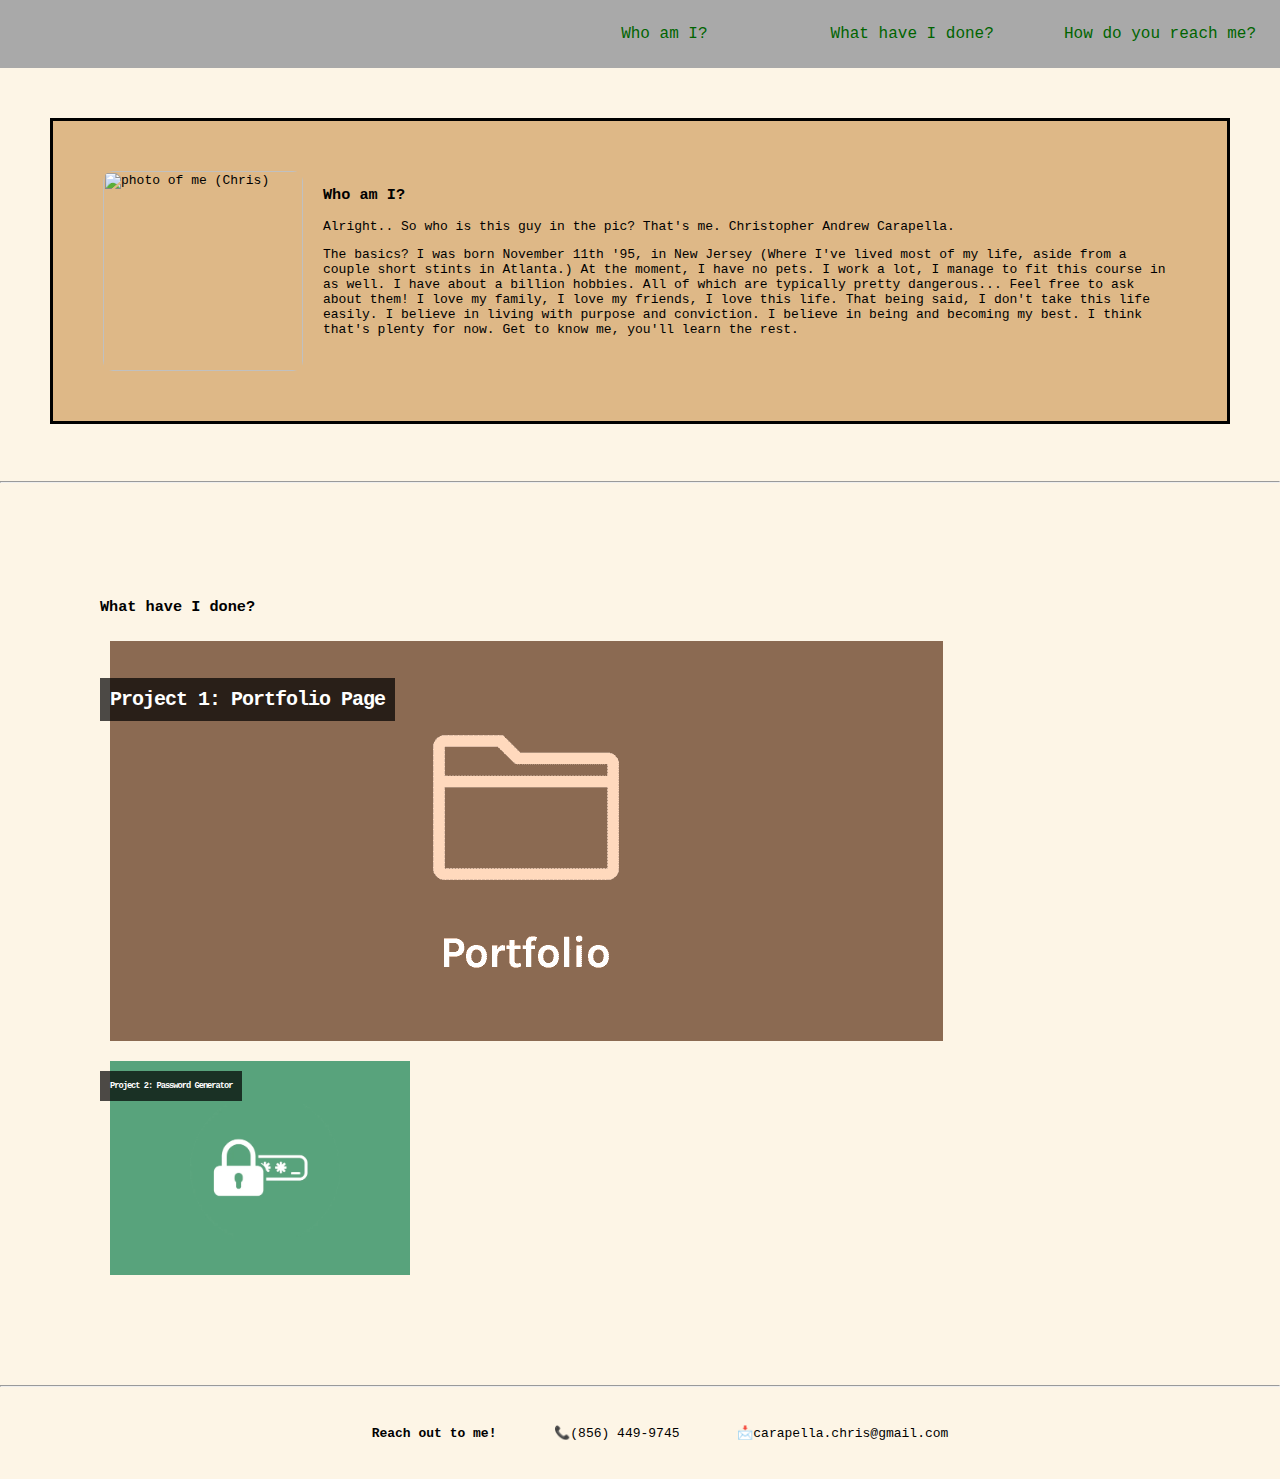
==== index.html @ 02ae519a "adding files" ====
<html lang="en">
<head>
    <meta charset="UTF-8">
    <meta http-equiv="X-UA-Compatible" content="IE=edge">
    <meta name="viewport" content="width=device-width, initial-scale=1.0">
    <title>Portfolio de Chris</title>
    <link rel="stylesheet" href="./assets/style.css">
</head>
<body>
    <nav class="navbar">
        <ul>
            <li><a href="#about-me">Who am I?</a></li>
            <li><a href="#works">What have I done?</a></li>
            <li><a href="#contact">How do you reach me?</a></li>
        </ul>
    </nav>

    <section id="about-me">
        <img src="./assets/IMG_2189.JPG" alt="photo of me (Chris)">
        <h3>Who am I?</h3>
        <p>Alright.. So who is this guy in the pic? That's me. Christopher Andrew Carapella.</p>
        <p>The basics? I was born November 11th '95, in New Jersey (Where I've lived most of my life, aside from a couple short stints in Atlanta.) 
            At the moment, I have no pets. I work a lot, I manage to fit this course in as well. I have about a billion hobbies. 
            All of which are typically pretty dangerous... Feel free to ask about them! I love my family, I love my friends, I love this life.
            That being said, I don't take this life easily. I believe in living with purpose and conviction. I believe in being and becoming my best. 
            I think that's plenty for now. Get to know me, you'll learn the rest. </p>
    </section>
    <hr>
    <section id="works" >
        <h3>What have I done?</h3>
        <div class="portfolio">
            <a href="https://www.google.com"><img src="./assets/portfolio-image.png" alt="portfolio thumbnail"/></a>
            <h6><span>Project 1: Portfolio Page</span></h6>
        </div>
        <div class="password">
            <a href="https://www.google.com"><img src="./assets/password-image.webp" alt="password thumbnail" width="300px"></a>
            <h6><span>Project 2: Password Generator</span></h6>
        </div>

    </section>
    <hr>
    <section id="contact">
        <ul>
            <li><b>Reach out to me!</b></li>
            <li>📞(856) 449-9745</li>
            <li>📩carapella.chris@gmail.com</li>
        </ul>

    </section>

</body>
</html>
---- assets/style.css ----
html {
    scroll-behavior: smooth;
}

body {
    margin: 0;
    padding: 0;
    background-color: oldlace;
    font-family: monospace;
}

.navbar ul {
    list-style: none;
    background-color: darkgray;
    padding: 0;
    margin: 0;
    text-align: right;
}

.navbar li {
    display: inline-block;
    font-size: 16px;
}

.navbar a {
    text-decoration: none;
    color: darkgreen;
    width: 200px;
    display: block;
    padding: 25px 20px;
    text-align: center;
}

.navbar a:hover {
    background-color:dimgray;
}

#about-me {
    border-style: solid;
    margin: 50px;
    padding: 50;
    background-color: burlywood;
    display: inline-block;

}
#about-me img {
    height: 200px;
    float: left;
    margin-right: 20px;
    border-radius: 10px;
}

#works{ 
    margin: 50px;
    padding: 50;
    /* position: relative;  */
    /* background-color: burlywood; */
 }

 #works div {
    padding: 10;
 }
 
 .portfolio { 
    position: relative; 
    width: 100%; /* for IE 6 */
 }

 .password {
    position: relative;
 }
 
 .portfolio h6, .password h6 { 
    position: absolute; 
    top: 10px; 
    left: 0; 
    width: 100%; 
 }

.portfolio h6 { 
    font-size: x-large;
 }
 
.portfolio h6 span, .password h6 span {
    color: white;
    letter-spacing: -1px;  
    background: rgb(0, 0, 0); /* fallback color */
    background: rgba(0, 0, 0, 0.7);
    padding: 10px; 

 }

#contact ul {
    list-style: none;
    text-align: center;
 }

#contact li {
    display:inline-block;
    padding: 25px;
 }
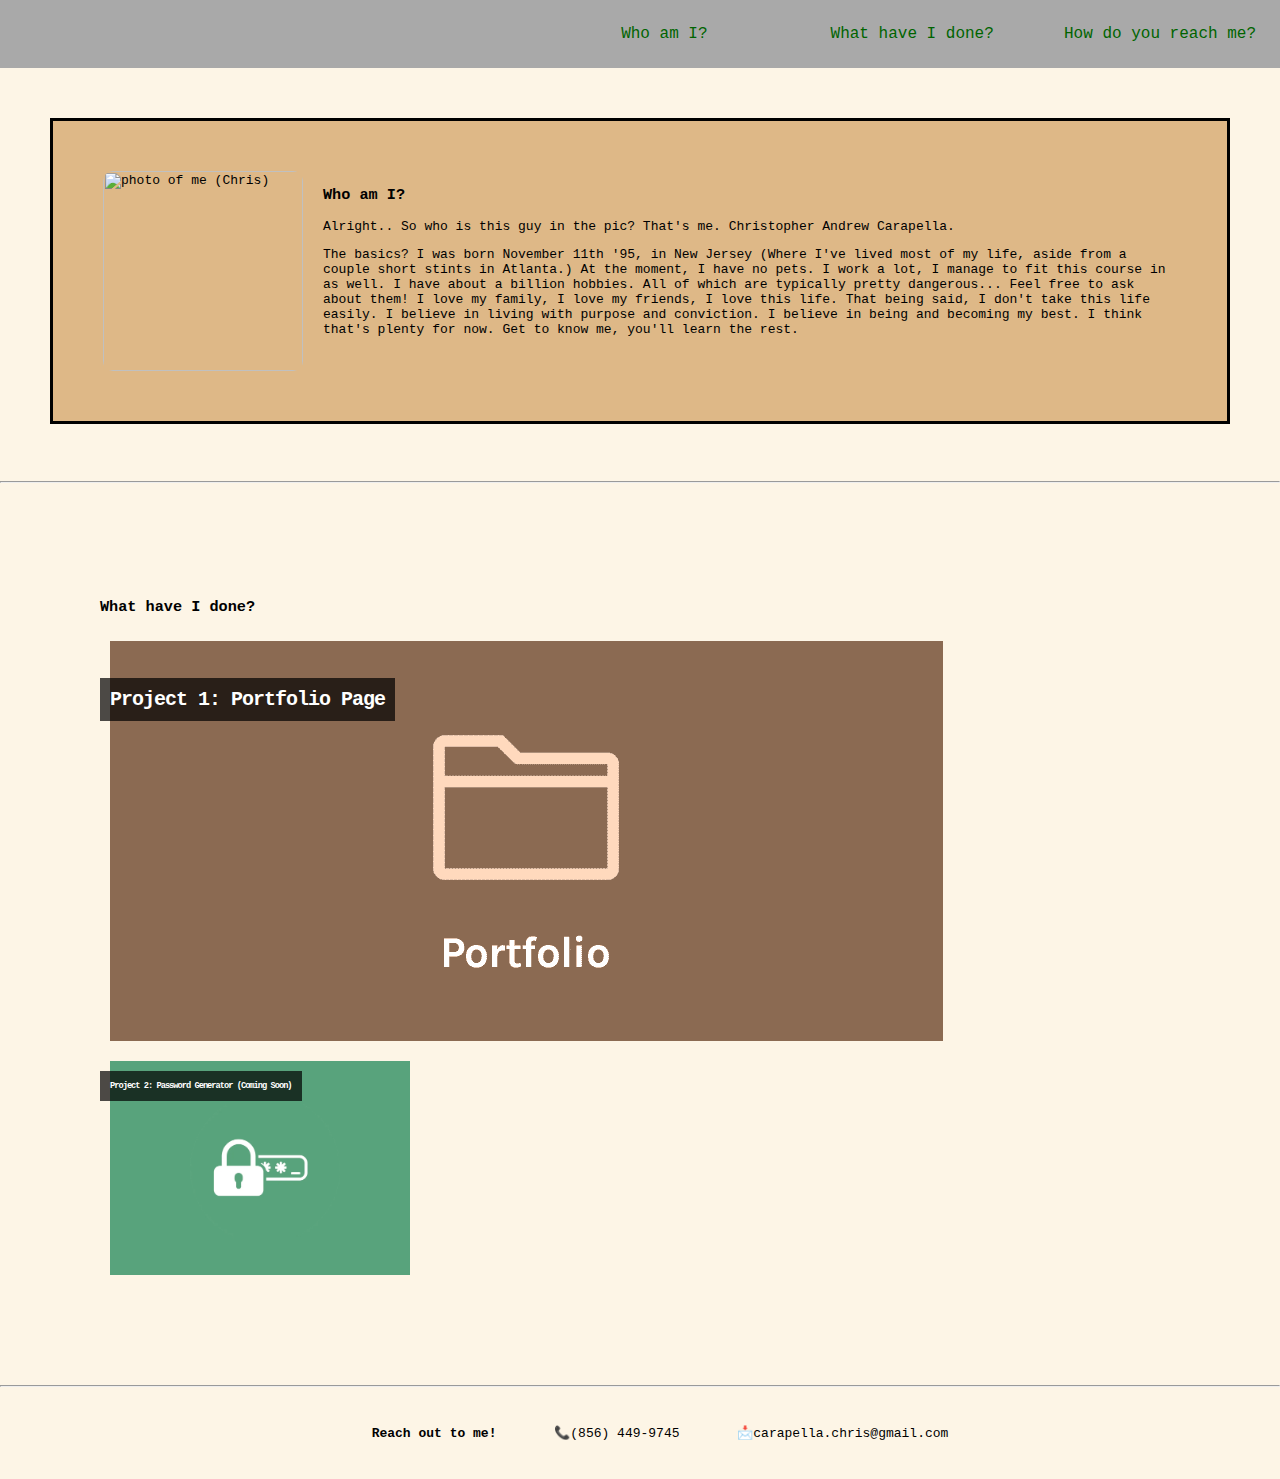
==== commit eba43f8f: "Updated portfolio link in html file" ====
--- a/index.html
+++ b/index.html
@@ -29,12 +29,12 @@
     <section id="works" >
         <h3>What have I done?</h3>
         <div class="portfolio">
-            <a href="https://www.google.com"><img src="./assets/portfolio-image.png" alt="portfolio thumbnail"/></a>
+            <a href="https://chriscarapella.github.io/Portfolio/"><img src="./assets/portfolio-image.png" alt="portfolio thumbnail"/></a>
             <h6><span>Project 1: Portfolio Page</span></h6>
         </div>
         <div class="password">
             <a href="https://www.google.com"><img src="./assets/password-image.webp" alt="password thumbnail" width="300px"></a>
-            <h6><span>Project 2: Password Generator</span></h6>
+            <h6><span>Project 2: Password Generator (Coming Soon)</span></h6>
         </div>
 
     </section>
@@ -49,4 +49,4 @@
     </section>
 
 </body>
-</html>+</html>
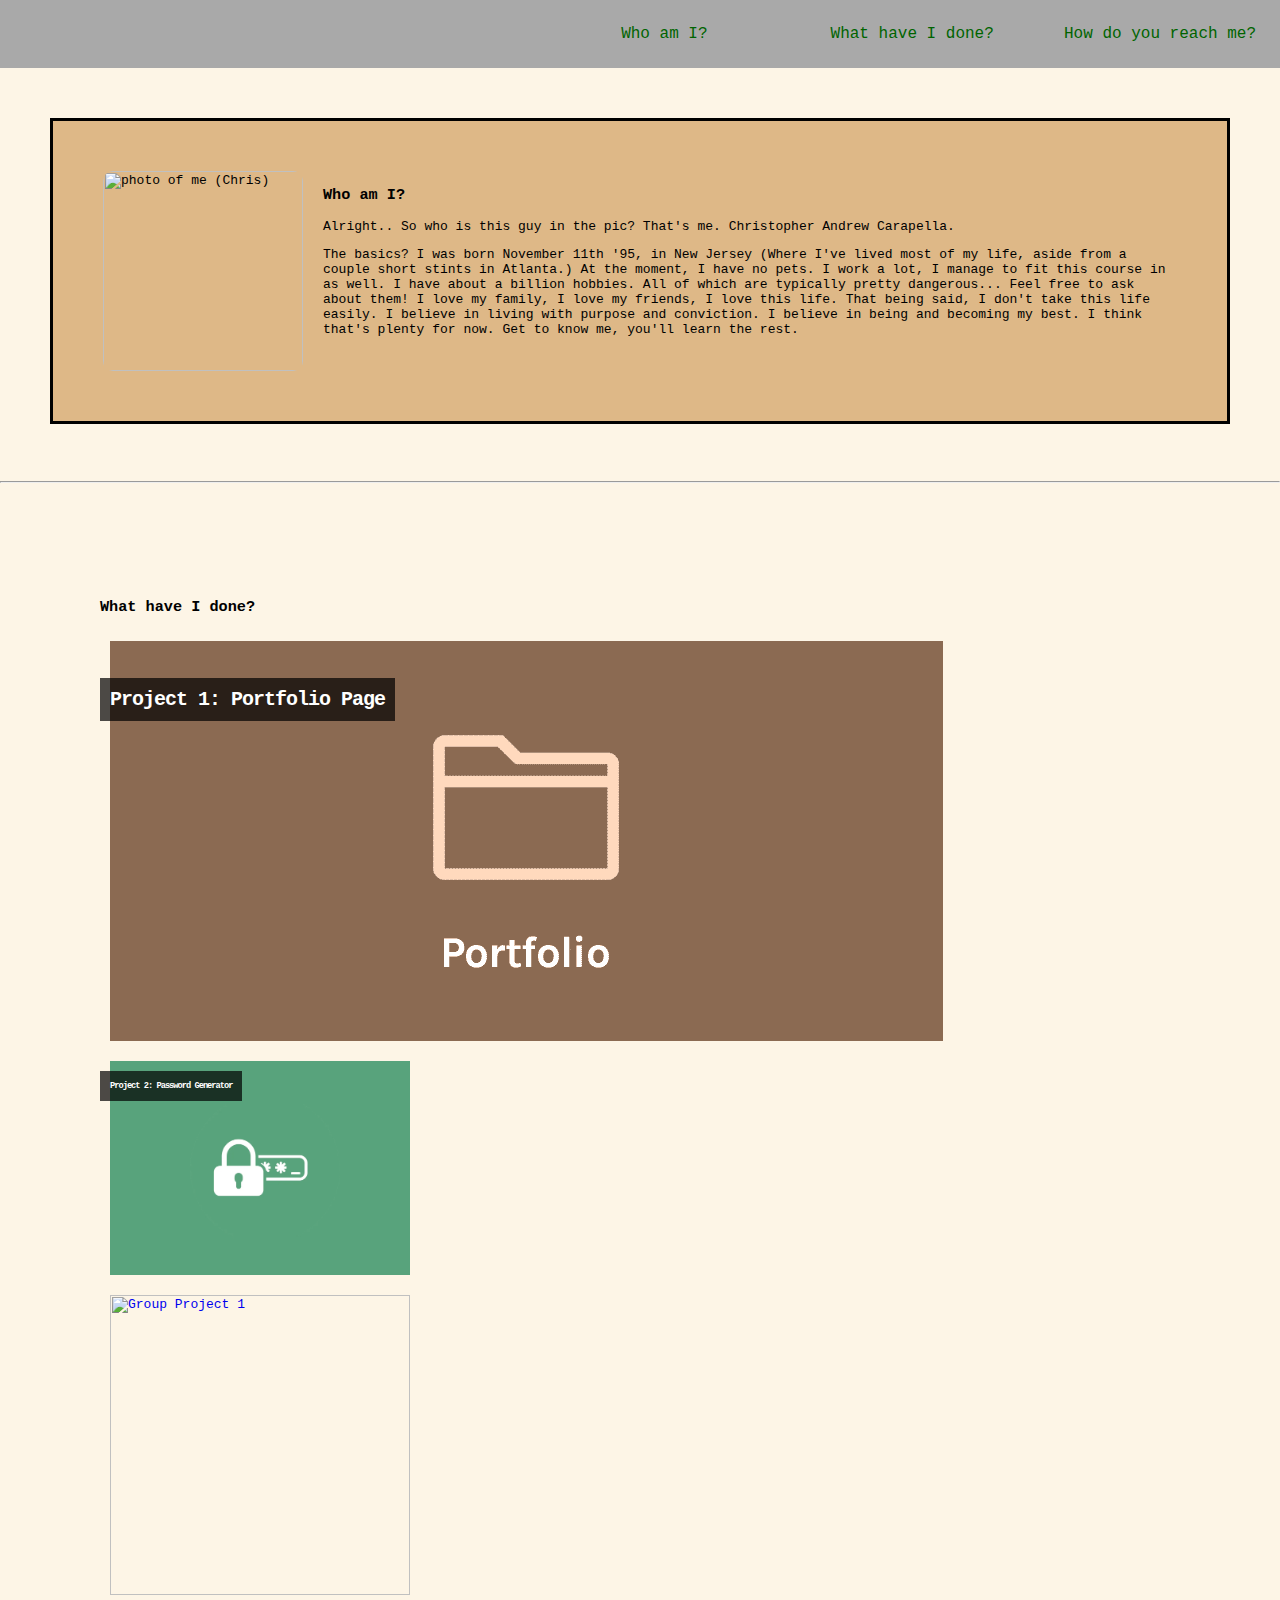
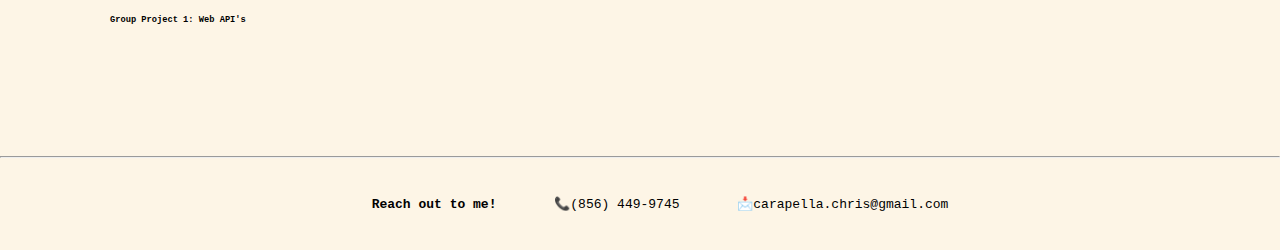
==== commit a24ac2d1: "added group project" ====
--- a/index.html
+++ b/index.html
@@ -32,9 +32,13 @@
             <a href="https://chriscarapella.github.io/Portfolio/"><img src="./assets/portfolio-image.png" alt="portfolio thumbnail"/></a>
             <h6><span>Project 1: Portfolio Page</span></h6>
         </div>
-        <div class="password">
-            <a href="https://www.google.com"><img src="./assets/password-image.webp" alt="password thumbnail" width="300px"></a>
-            <h6><span>Project 2: Password Generator (Coming Soon)</span></h6>
+        <div class="password sub">
+            <a href="https://chriscarapella.github.io/password-genny/"><img src="./assets/password-image.webp" alt="password thumbnail" width="300px"></a>
+            <h6><span>Project 2: Password Generator</span></h6>
+        </div>
+        <div class="group-project-1 sub">
+            <a href="https://ssnakeoil.github.io/team-10-project-1/"><img src="./assets/group-img.png" alt="Group Project 1" width="300px"></a>
+            <h6><span> Group Project 1: Web API's</span></h6>
         </div>
 
     </section>
